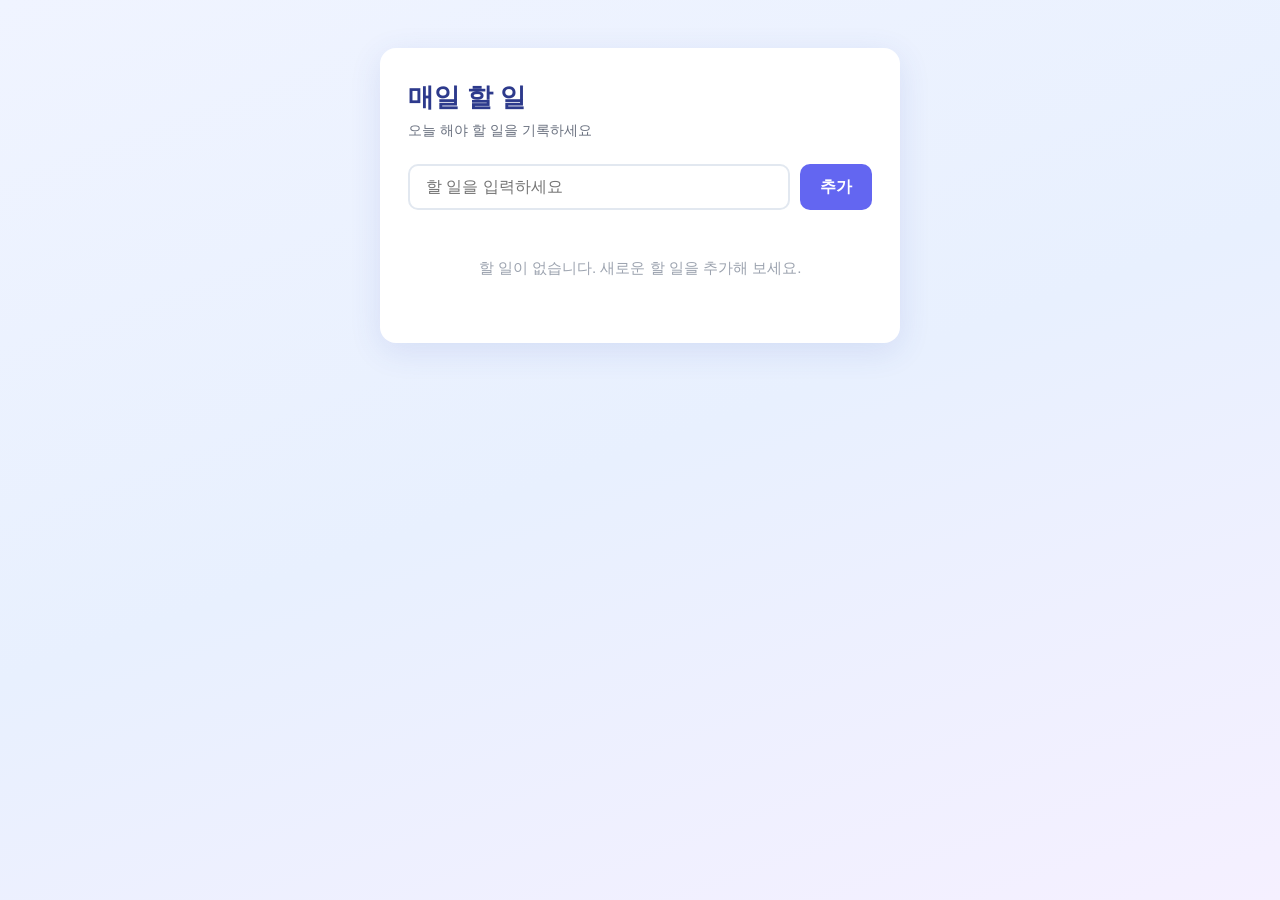
==== todo-app/index.html @ 3820579e "Todo" ====
<!DOCTYPE html>
<html lang="ko">
<head>
  <meta charset="UTF-8">
  <meta name="viewport" content="width=device-width, initial-scale=1.0">
  <title>매일 할 일</title>
  <link rel="stylesheet" href="style.css">
</head>
<body>
  <div class="app">
    <header class="header">
      <h1>매일 할 일</h1>
      <p class="subtitle">오늘 해야 할 일을 기록하세요</p>
    </header>

    <form class="input-form" id="todo-form">
      <input
        type="text"
        id="todo-input"
        placeholder="할 일을 입력하세요"
        autocomplete="off"
        maxlength="200"
      >
      <button type="submit" id="add-btn">추가</button>
    </form>

    <p class="count" id="todo-count"></p>

    <ul class="todo-list" id="todo-list"></ul>
  </div>

  <script src="app.js"></script>
</body>
</html>
---- todo-app/style.css ----
*,
*::before,
*::after {
  box-sizing: border-box;
  margin: 0;
  padding: 0;
}

body {
  font-family: "Segoe UI", "Malgun Gothic", sans-serif;
  background: linear-gradient(160deg, #f0f4ff 0%, #e8f0fe 50%, #f5f0ff 100%);
  min-height: 100vh;
  display: flex;
  justify-content: center;
  align-items: flex-start;
  padding: 48px 16px;
  color: #1a1a2e;
}

.app {
  width: 100%;
  max-width: 520px;
  background: #fff;
  border-radius: 16px;
  box-shadow: 0 8px 32px rgba(60, 80, 180, 0.12);
  padding: 32px 28px;
}

.header h1 {
  font-size: 1.6rem;
  font-weight: 700;
  color: #2d3a8c;
}

.subtitle {
  margin-top: 6px;
  font-size: 0.9rem;
  color: #6b7280;
}

.input-form {
  display: flex;
  gap: 10px;
  margin-top: 24px;
}

#todo-input {
  flex: 1;
  padding: 12px 16px;
  border: 2px solid #e2e8f0;
  border-radius: 10px;
  font-size: 1rem;
  outline: none;
  transition: border-color 0.2s;
}

#todo-input:focus {
  border-color: #6366f1;
}

#add-btn {
  padding: 12px 20px;
  background: #6366f1;
  color: #fff;
  border: none;
  border-radius: 10px;
  font-size: 1rem;
  font-weight: 600;
  cursor: pointer;
  transition: background 0.2s;
  white-space: nowrap;
}

#add-btn:hover {
  background: #4f46e5;
}

.count {
  margin-top: 16px;
  font-size: 0.85rem;
  color: #9ca3af;
}

.todo-list {
  list-style: none;
  margin-top: 12px;
  display: flex;
  flex-direction: column;
  gap: 8px;
}

.todo-item {
  display: flex;
  align-items: center;
  gap: 12px;
  padding: 12px 14px;
  background: #f8fafc;
  border-radius: 10px;
  border: 1px solid #e2e8f0;
  transition: background 0.2s;
}

.todo-item:hover {
  background: #f1f5f9;
}

.todo-checkbox {
  width: 18px;
  height: 18px;
  accent-color: #6366f1;
  cursor: pointer;
  flex-shrink: 0;
}

.todo-text {
  flex: 1;
  font-size: 1rem;
  line-height: 1.4;
  word-break: break-word;
  transition: color 0.2s;
}

.todo-text.done {
  text-decoration: line-through;
  color: #9ca3af;
}

.delete-btn {
  padding: 6px 12px;
  background: transparent;
  color: #ef4444;
  border: 1px solid #fecaca;
  border-radius: 8px;
  font-size: 0.85rem;
  cursor: pointer;
  flex-shrink: 0;
  transition: background 0.2s, color 0.2s;
}

.delete-btn:hover {
  background: #ef4444;
  color: #fff;
  border-color: #ef4444;
}

.empty-message {
  text-align: center;
  padding: 32px 0;
  color: #9ca3af;
  font-size: 0.95rem;
}
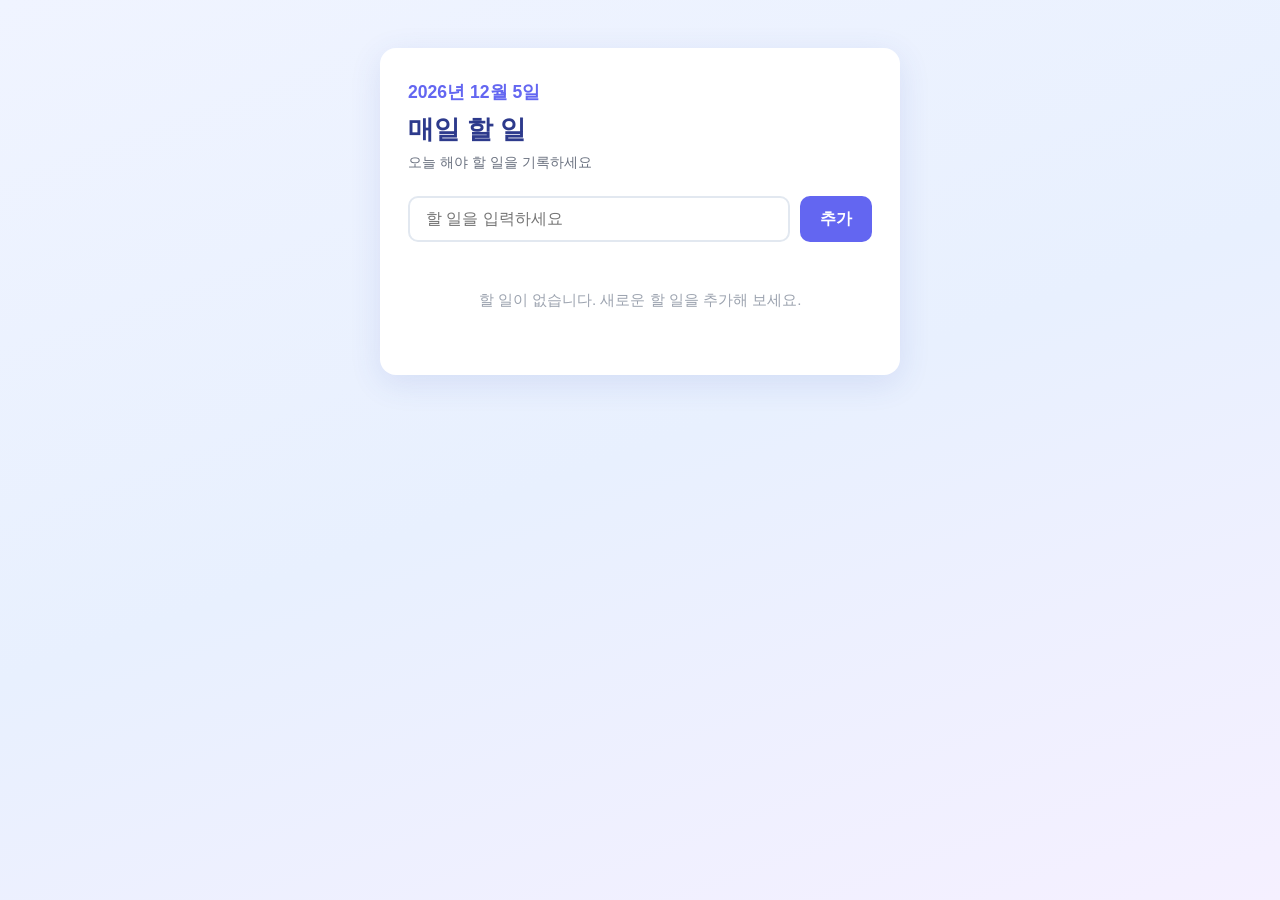
==== commit 4f63c48e: "todo.0.1" ====
--- a/todo-app/index.html
+++ b/todo-app/index.html
@@ -9,6 +9,7 @@
 <body>
   <div class="app">
     <header class="header">
+      <p class="today-date" id="today-date"></p>
       <h1>매일 할 일</h1>
       <p class="subtitle">오늘 해야 할 일을 기록하세요</p>
     </header>
--- a/todo-app/style.css
+++ b/todo-app/style.css
@@ -24,6 +24,13 @@
   border-radius: 16px;
   box-shadow: 0 8px 32px rgba(60, 80, 180, 0.12);
   padding: 32px 28px;
+}
+
+.today-date {
+  font-size: 1.1rem;
+  font-weight: 600;
+  color: #6366f1;
+  margin-bottom: 8px;
 }
 
 .header h1 {
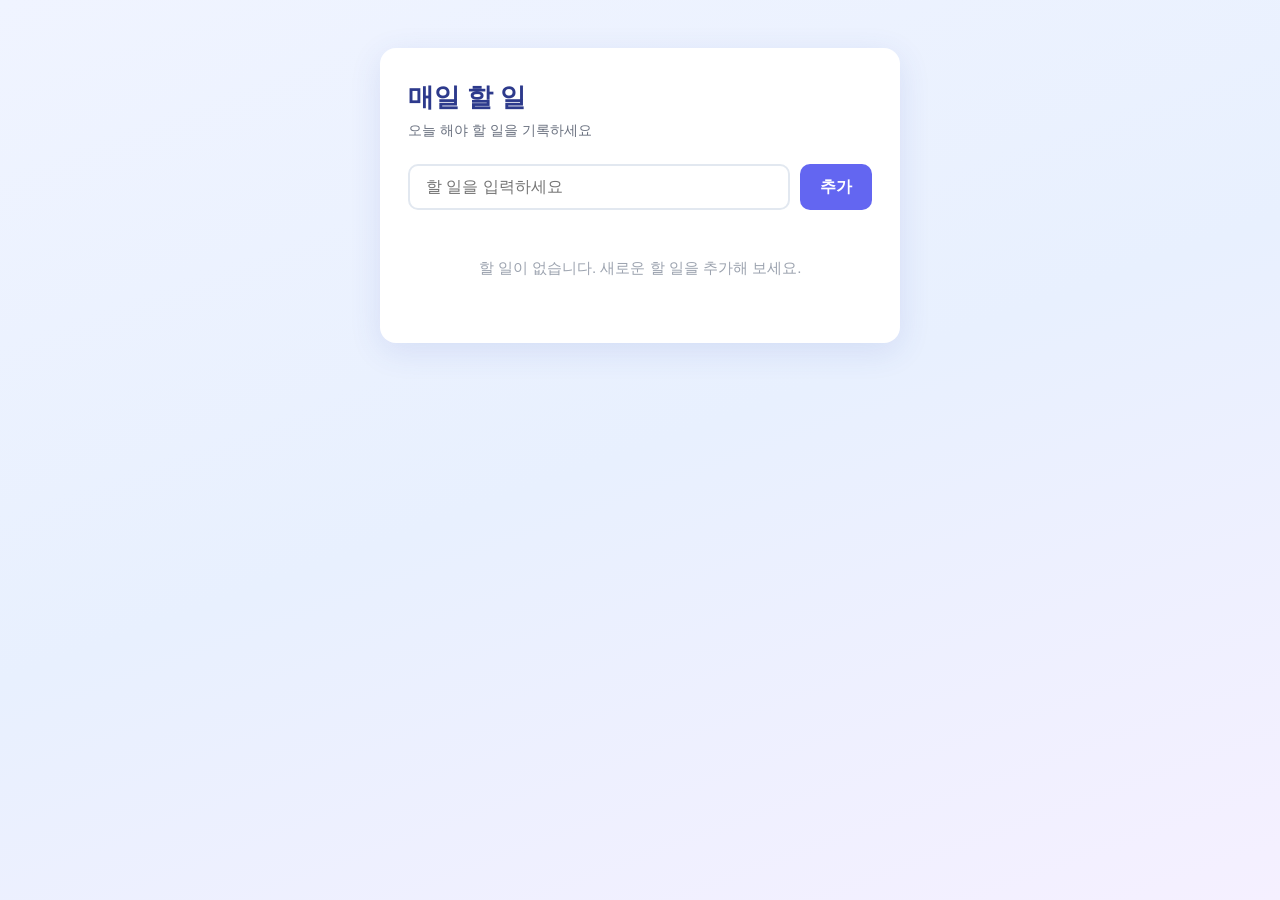
==== commit c26d0ad2: "Merge branch 'main' of https://github.com/changju-lab/lcj9498" ====
--- a/todo-app/index.html
+++ b/todo-app/index.html
@@ -9,7 +9,6 @@
 <body>
   <div class="app">
     <header class="header">
-      <p class="today-date" id="today-date"></p>
       <h1>매일 할 일</h1>
       <p class="subtitle">오늘 해야 할 일을 기록하세요</p>
     </header>
--- a/todo-app/style.css
+++ b/todo-app/style.css
@@ -24,13 +24,6 @@
   border-radius: 16px;
   box-shadow: 0 8px 32px rgba(60, 80, 180, 0.12);
   padding: 32px 28px;
-}
-
-.today-date {
-  font-size: 1.1rem;
-  font-weight: 600;
-  color: #6366f1;
-  margin-bottom: 8px;
 }
 
 .header h1 {
